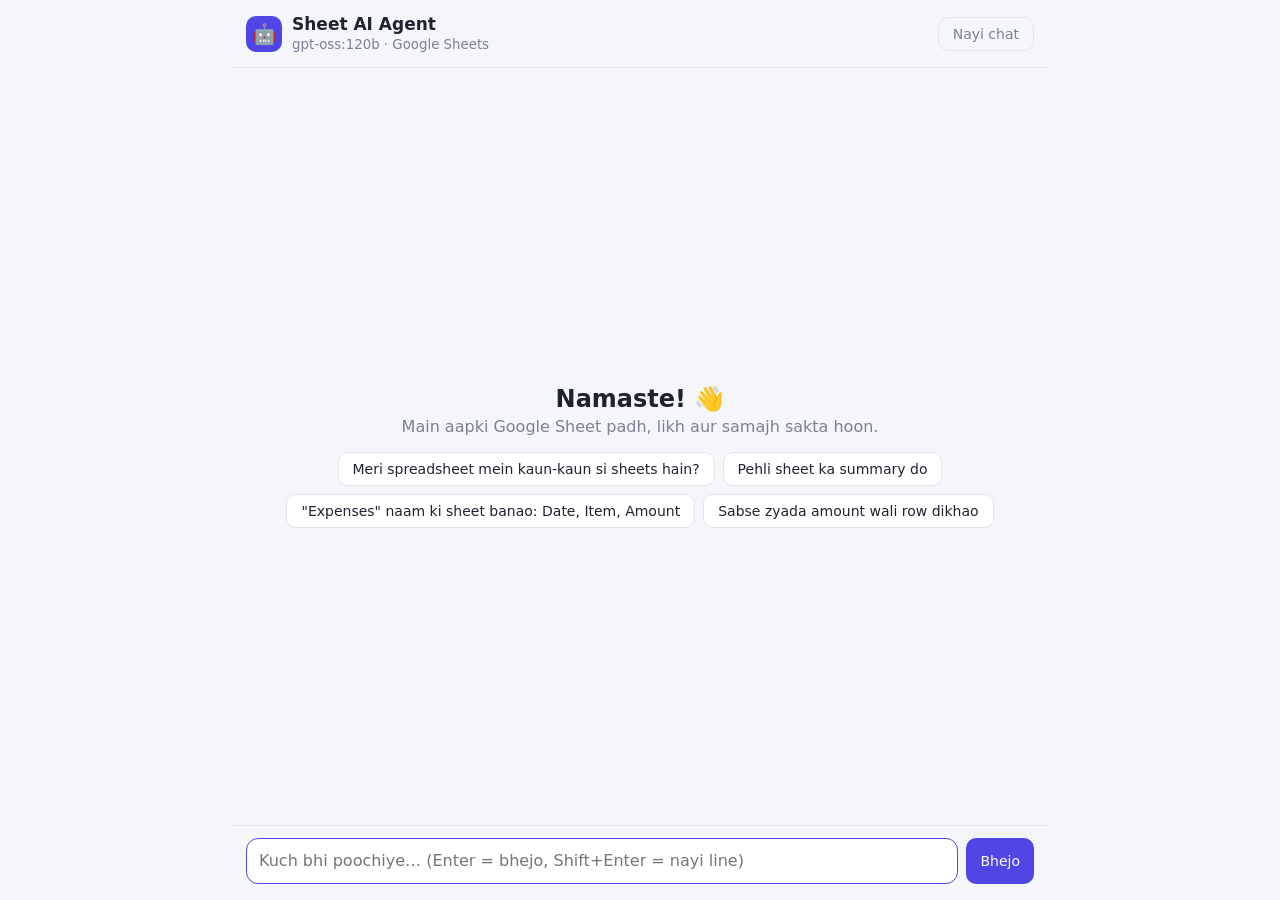
==== sheet-ai-agent/Index.html @ cb240117 "Add Sheet AI Agent: Apps Script web app using Ollama Cloud Vanilla JS chat UI plus an Apps Script ag" ====
<!DOCTYPE html>
<html>
<head>
  <base target="_top">
  <meta charset="utf-8">
  <style>
    :root {
      --bg: #f5f6fa; --card: #fff; --text: #1f2330; --muted: #7a8194;
      --accent: #4f46e5; --user: #4f46e5; --bot: #fff; --border: #e3e5ee;
    }
    @media (prefers-color-scheme: dark) {
      :root { --bg: #11131a; --card: #1a1d27; --text: #e8eaf2; --muted: #8b92a8; --bot: #1f2330; --border: #2a2e3b; }
    }
    * { box-sizing: border-box; }
    body { margin: 0; font-family: system-ui, -apple-system, "Segoe UI", sans-serif; background: var(--bg); color: var(--text); }
    .app { max-width: 820px; height: 100vh; margin: 0 auto; display: flex; flex-direction: column; }

    header { display: flex; align-items: center; gap: 10px; padding: 14px 16px; border-bottom: 1px solid var(--border); }
    header .logo { width: 36px; height: 36px; border-radius: 10px; background: var(--accent); color: #fff; display: grid; place-items: center; font-size: 20px; }
    header h1 { font-size: 17px; margin: 0; }
    header small { color: var(--muted); }
    header button { margin-left: auto; }

    #chat { flex: 1; overflow-y: auto; padding: 16px; display: flex; flex-direction: column; gap: 12px; }
    .msg { max-width: 85%; padding: 10px 14px; border-radius: 14px; line-height: 1.5; white-space: pre-wrap; word-wrap: break-word; }
    .msg.user { align-self: flex-end; background: var(--user); color: #fff; border-bottom-right-radius: 4px; }
    .msg.bot { align-self: flex-start; background: var(--bot); border: 1px solid var(--border); border-bottom-left-radius: 4px; }
    .msg.error { align-self: flex-start; background: #fee2e2; color: #991b1b; }
    .msg code { background: rgba(127,127,127,.15); padding: 1px 5px; border-radius: 4px; }
    .tools { align-self: flex-start; display: flex; flex-wrap: wrap; gap: 6px; }
    .tools span { font-size: 12px; color: var(--muted); background: var(--card); border: 1px solid var(--border); padding: 3px 9px; border-radius: 99px; }

    .welcome { text-align: center; color: var(--muted); margin: auto 0; }
    .welcome h2 { color: var(--text); margin-bottom: 4px; }
    .chips { display: flex; flex-wrap: wrap; justify-content: center; gap: 8px; margin-top: 16px; }
    .chips button { background: var(--card); color: var(--text); border: 1px solid var(--border); }

    .typing span { display: inline-block; width: 7px; height: 7px; margin: 0 2px; border-radius: 50%; background: var(--muted); animation: blink 1.2s infinite; }
    .typing span:nth-child(2) { animation-delay: .2s; } .typing span:nth-child(3) { animation-delay: .4s; }
    @keyframes blink { 0%, 80%, 100% { opacity: .2; } 40% { opacity: 1; } }

    form { display: flex; gap: 8px; padding: 12px 16px 16px; border-top: 1px solid var(--border); }
    textarea { flex: 1; resize: none; height: 46px; max-height: 140px; padding: 12px; font: inherit; color: var(--text); background: var(--card); border: 1px solid var(--border); border-radius: 12px; outline: none; }
    textarea:focus { border-color: var(--accent); }
    button { font: inherit; font-size: 14px; padding: 8px 14px; border-radius: 10px; border: none; cursor: pointer; background: var(--accent); color: #fff; }
    button:disabled { opacity: .5; cursor: not-allowed; }
    button.ghost { background: transparent; color: var(--muted); border: 1px solid var(--border); }
  </style>
</head>
<body>
  <div class="app">
    <header>
      <div class="logo">🤖</div>
      <div>
        <h1>Sheet AI Agent</h1>
        <small>gpt-oss:120b · Google Sheets</small>
      </div>
      <button class="ghost" id="clearBtn">Nayi chat</button>
    </header>

    <div id="chat"></div>

    <form id="form">
      <textarea id="input" placeholder="Kuch bhi poochiye… (Enter = bhejo, Shift+Enter = nayi line)"></textarea>
      <button id="sendBtn" type="submit">Bhejo</button>
    </form>
  </div>

  <script>
    // ── State: poori baat-cheet yahan rehti hai, har baar server ko bhejte hain ──
    let history = [];
    let busy = false;

    const chatBox = document.getElementById('chat');
    const input = document.getElementById('input');
    const sendBtn = document.getElementById('sendBtn');

    const SUGGESTIONS = [
      'Meri spreadsheet mein kaun-kaun si sheets hain?',
      'Pehli sheet ka summary do',
      '"Expenses" naam ki sheet banao: Date, Item, Amount',
      'Sabse zyada amount wali row dikhao',
    ];

    // ── Welcome screen ──
    function showWelcome() {
      chatBox.innerHTML = `
        <div class="welcome">
          <h2>Namaste! 👋</h2>
          <div>Main aapki Google Sheet padh, likh aur samajh sakta hoon.</div>
          <div class="chips"></div>
        </div>`;
      const chips = chatBox.querySelector('.chips');
      SUGGESTIONS.forEach(text => {
        const b = document.createElement('button');
        b.type = 'button';
        b.textContent = text;
        b.onclick = () => send(text);
        chips.appendChild(b);
      });
    }

    // ── Chat mein ek bubble jodna ──
    function addMessage(text, type) {
      chatBox.querySelector('.welcome')?.remove();
      const div = document.createElement('div');
      div.className = 'msg ' + type;
      div.innerHTML = type === 'bot' ? formatText(text) : escapeHtml(text);
      chatBox.appendChild(div);
      chatBox.scrollTop = chatBox.scrollHeight;
      return div;
    }

    // AI ne kaun-se tools chalaye, woh chhote chips mein dikhate hain
    function addToolChips(messages) {
      const names = messages.filter(m => m.role === 'tool').map(m => m.tool_name);
      if (!names.length) return;
      const div = document.createElement('div');
      div.className = 'tools';
      div.innerHTML = names.map(n => `<span>🛠 ${escapeHtml(n)}</span>`).join('');
      chatBox.appendChild(div);
    }

    // ── Message bhejna ──
    function send(text) {
      text = text.trim();
      if (!text || busy) return;

      addMessage(text, 'user');
      history.push({ role: 'user', content: text });
      input.value = '';
      setBusy(true);
      const typing = addMessage('', 'bot');
      typing.innerHTML = '<span class="typing"><span></span><span></span><span></span></span>';

      // google.script.run = browser se Code.gs ka function call karna
      google.script.run
        .withSuccessHandler(result => {
          typing.remove();
          history = history.concat(result.messages);
          addToolChips(result.messages);
          addMessage(result.reply || '(khaali jawab)', 'bot');
          setBusy(false);
        })
        .withFailureHandler(err => {
          typing.remove();
          history.pop(); // fail hua sawaal history se hata do, dobara pooch sakte ho
          addMessage('⚠️ ' + err.message, 'error');
          setBusy(false);
        })
        .chat(history);
    }

    function setBusy(value) {
      busy = value;
      sendBtn.disabled = value;
      sendBtn.textContent = value ? 'Soch raha hoon…' : 'Bhejo';
      if (!value) input.focus();
    }

    // ── Chhote helpers ──
    function escapeHtml(s) {
      return String(s).replace(/[&<>"']/g, c => ({ '&': '&amp;', '<': '&lt;', '>': '&gt;', '"': '&quot;', "'": '&#39;' }[c]));
    }

    // Thoda sa markdown: **bold** aur `code`
    function formatText(s) {
      return escapeHtml(s)
        .replace(/\*\*(.+?)\*\*/g, '<b>$1</b>')
        .replace(/`([^`]+)`/g, '<code>$1</code>');
    }

    // ── Events ──
    document.getElementById('form').addEventListener('submit', e => {
      e.preventDefault();
      send(input.value);
    });

    input.addEventListener('keydown', e => {
      if (e.key === 'Enter' && !e.shiftKey) {
        e.preventDefault();
        send(input.value);
      }
    });

    document.getElementById('clearBtn').addEventListener('click', () => {
      if (busy) return;
      history = [];
      showWelcome();
    });

    showWelcome();
    input.focus();
  </script>
</body>
</html>
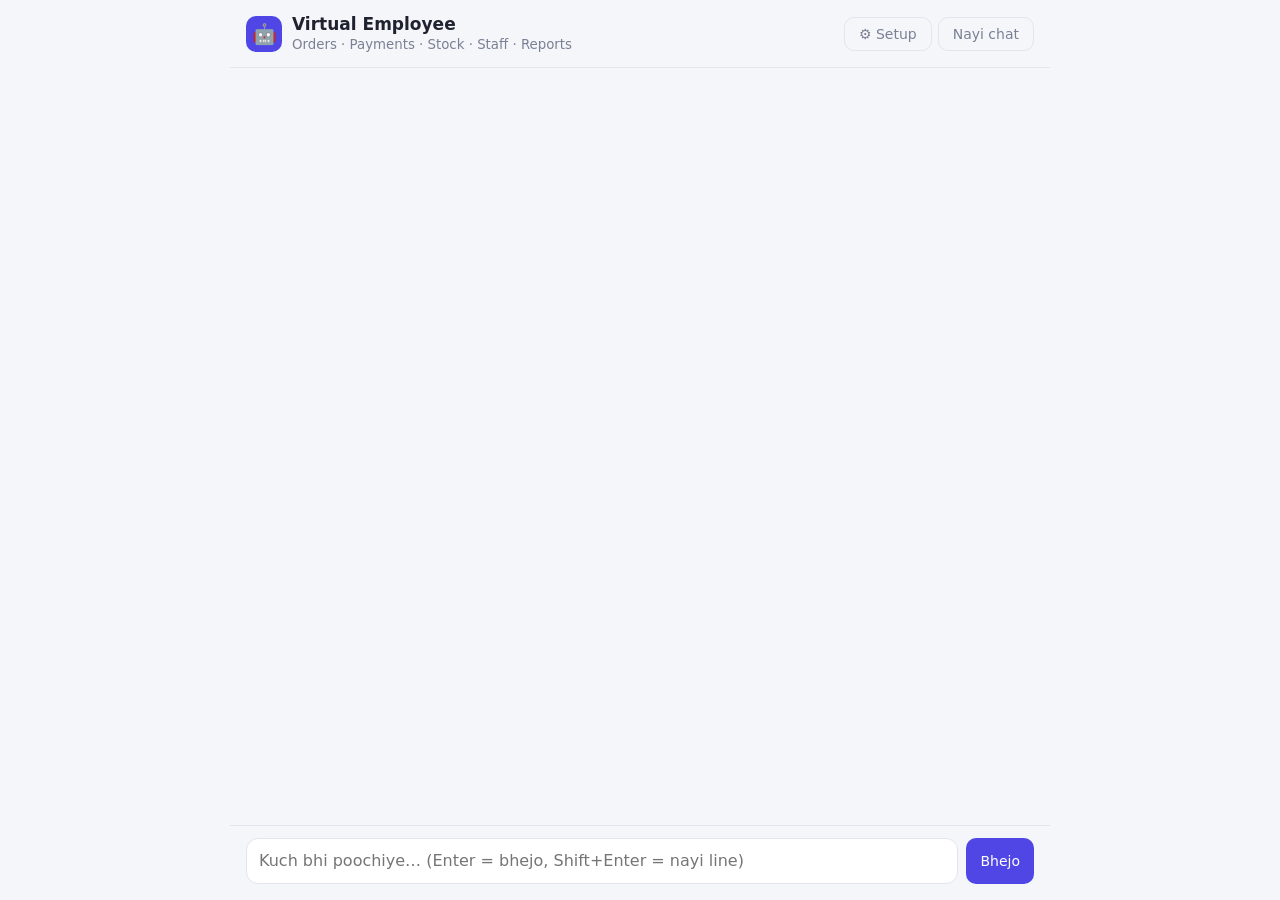
==== commit f823a07f: "Turn Sheet AI Agent into a virtual employee for business work Adds order entry with automatic stock " ====
--- a/sheet-ai-agent/Index.html
+++ b/sheet-ai-agent/Index.html
@@ -19,7 +19,7 @@
     header .logo { width: 36px; height: 36px; border-radius: 10px; background: var(--accent); color: #fff; display: grid; place-items: center; font-size: 20px; }
     header h1 { font-size: 17px; margin: 0; }
     header small { color: var(--muted); }
-    header button { margin-left: auto; }
+    header .actions { margin-left: auto; display: flex; gap: 6px; }
 
     #chat { flex: 1; overflow-y: auto; padding: 16px; display: flex; flex-direction: column; gap: 12px; }
     .msg { max-width: 85%; padding: 10px 14px; border-radius: 14px; line-height: 1.5; white-space: pre-wrap; word-wrap: break-word; }
@@ -52,10 +52,13 @@
     <header>
       <div class="logo">🤖</div>
       <div>
-        <h1>Sheet AI Agent</h1>
-        <small>gpt-oss:120b · Google Sheets</small>
+        <h1 id="title">Virtual Employee</h1>
+        <small>Orders · Payments · Stock · Staff · Reports</small>
       </div>
-      <button class="ghost" id="clearBtn">Nayi chat</button>
+      <div class="actions">
+        <button class="ghost" id="setupBtn" title="Business sheets aur roz ka trigger banao">⚙️ Setup</button>
+        <button class="ghost" id="clearBtn">Nayi chat</button>
+      </div>
     </header>
 
     <div id="chat"></div>
@@ -76,10 +79,14 @@
     const sendBtn = document.getElementById('sendBtn');
 
     const SUGGESTIONS = [
-      'Meri spreadsheet mein kaun-kaun si sheets hain?',
-      'Pehli sheet ka summary do',
-      '"Expenses" naam ki sheet banao: Date, Item, Amount',
-      'Sabse zyada amount wali row dikhao',
+      'Aaj ki report do',
+      'Ramesh ka order: 10 kg cheeni, 45 rate, 200 diye',
+      'Kiska payment baaki hai?',
+      'Ramesh ne 500 de diye',
+      'Aaj Suresh chutti par hai, baaki sab aaye',
+      'Kaunsa stock khatam hone wala hai?',
+      'Is mahine ki salary batao',
+      'Meri roz ki duties dikhao',
     ];
 
     // ── Welcome screen ──
@@ -87,7 +94,9 @@
       chatBox.innerHTML = `
         <div class="welcome">
           <h2>Namaste! 👋</h2>
-          <div>Main aapki Google Sheet padh, likh aur samajh sakta hoon.</div>
+          <div>Main aapka virtual employee hoon. Order likhna, payment ka hisaab, stock,<br>
+          attendance, salary aur roz ki report: bas boliye.</div>
+          <div style="margin-top:6px;font-size:13px">Pehli baar? Upar <b>⚙️ Setup</b> dabaiye.</div>
           <div class="chips"></div>
         </div>`;
       const chips = chatBox.querySelector('.chips');
@@ -183,6 +192,22 @@
       }
     });
 
+    // Setup: business sheets + roz ka trigger banana (Setup.gs → setupBusiness)
+    document.getElementById('setupBtn').addEventListener('click', () => {
+      if (busy) return;
+      setBusy(true);
+      google.script.run
+        .withSuccessHandler(msg => { addMessage(msg, 'bot'); setBusy(false); })
+        .withFailureHandler(err => { addMessage('⚠️ ' + err.message, 'error'); setBusy(false); })
+        .setupBusiness();
+    });
+
+    // Business ka naam header mein dikhana
+    google.script.run.withSuccessHandler(info => {
+      document.getElementById('title').textContent = info.business;
+      document.title = info.business + ' — Virtual Employee';
+    }).getInfo();
+
     document.getElementById('clearBtn').addEventListener('click', () => {
       if (busy) return;
       history = [];
